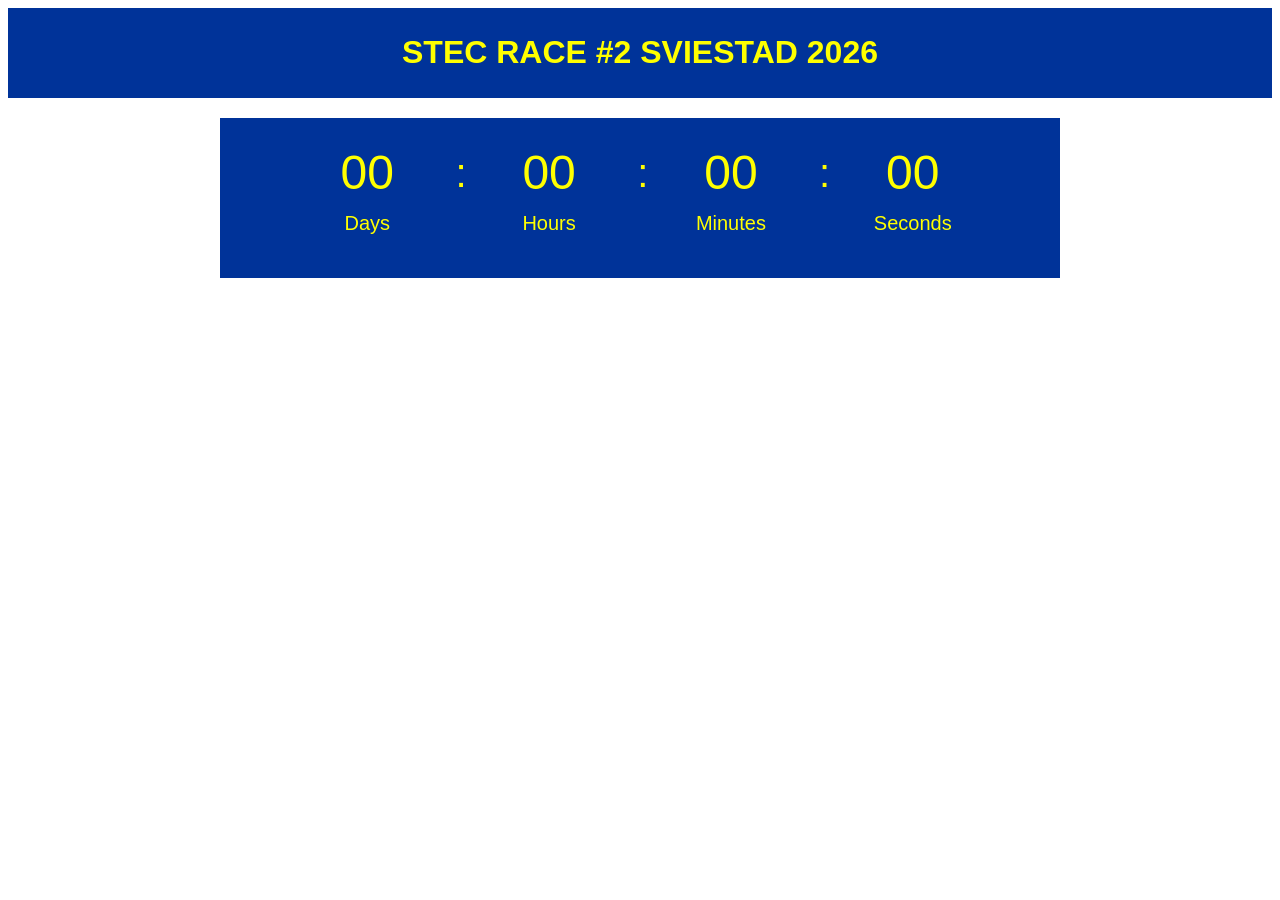
==== index.html @ 8842efca "Initial commit" ====
<!DOCTYPE html>
<html>
    <head>
        <style type="text/css">
        
            :root {
                --stec-font: "Open Sans", "urw-din", sans-serif;
                --stec-text-color: #ffff00;
                --stec-bg-color: #003399;
        
            }
        
            div#timer_caption, div#timer_container > div#timer_box {
                background-color: var(--stec-bg-color);
            }

            div#timer_caption {

                padding: 2.5%;
                
            }
        
            div#timer_caption h1 {
                font-family: var(--stec-font);
                color: var(--stec-text-color);
                text-align: center;
            }
        
            div#timer_container h1 {
        		width: 35%;
        		height: 50px;
        		align-self: end;
        		margin: 0;
        		text-align: center;
        		inset-inline-start: 30px;
        	}
        
        	div#timer_container p {
        		font-size: 1.25rem;
        		margin: 0;
        		line-height: 50px;
        	}
        
        	div#timer_container p.timer_values, p.separators {
        		font-size: 3rem;
        	}
        
        	div#timer_container #header_caption {
        		display: flex;
        		width: 70%;
        		min-width: 300px;
        		margin: auto;
        		justify-content: space-evenly;
        	}
        
        	div#timer_container .header_lines {
        		width: 20%;
        		height: 100px;
        		background-color: black;
        		clip-path: inset(75px 0 20px 0);
        	}
        
        
        	div#timer_container {
                font-family: var(--stec-font);
        		display: flex;
        		width: 70%;
        		min-width: 300px;
        		height: 200px;
        		margin: auto;
        		justify-content: center;
        		box-sizing: border-box;
        		z-index: 0;
        	}
        
        	div#timer_container #timer_box {
        		display: flex;
        		width: 93.75%;
        		min-width: 281.25px;
        		height: 150px;
        		margin: auto;
        		background-color: white;
        		justify-content: center;
        		align-items: center;
        		z-index: 2;
        	}
        
        	div#timer_container .timer_cells {
        		display: inline;
        		width: 130px;
        		text-align: center;
        	}
        
            div#timer_caption, div#timer_container div#timer_box {
                padding: 5px;
            }
        
        	div#timer_container .timer_cells p {
        		color: var(--stec-text-color);
        	}
        
        	div#timer_container .separator_cells {
        		width: 6.25%;
        		text-align: center;
        		margin: 25px 0;
        		align-self: stretch;
        	}
        
        	div#timer_container .separators::after {
        		content: ":";
                color: var(--stec-text-color);
        		font-size: 2.5rem;
        	}
        
        	@media only screen and (max-width: 1200px) {
        		div#timer_container p {
        			font-size: 1rem;
        		}
            
        		div#timer_container h1 {
        			font-size: 1.7rem;
        		}
        	}
        
        	@media only screen and (max-width: 1000px) {
            
        		div#timer_container h1 {
        			font-size: 1.15rem;
        		}
        	}
        </style>

    </head>

    <body>
        <div id="timer_caption">
            <h1>STEC RACE #2 SVIESTAD 2026</h1>
        </div>

        <div id="timer_container">
            <div id="timer_box">
                <div class="timer_cells">
                    <p class="timer_values">&nbsp;</p>
                    <p>Days</p>
                </div>

                <div class="separator_cells">
                    <p class="separators">&nbsp;</p>
                </div>

                <div class="timer_cells">
                    <p class="timer_values">&nbsp;</p>
                    <p>Hours</p>
                </div>

                <div class="separator_cells">
                    <p class="separators">&nbsp;</p>
                </div>

                <div class="timer_cells">
                    <p class="timer_values">&nbsp;</p>
                    <p>Minutes</p>
                </div>

                <div class="separator_cells">
                    <p class="separators">&nbsp;</p>
                </div>

                <div class="timer_cells">
                    <p class="timer_values">&nbsp;</p>
                    <p>Seconds</p>
                </div>
            </div>
        </div>

        <script id="kc-timer-script">
        	var timerText = document.getElementsByClassName("timer_values");
        	var finalDate = new Date(2026, 4, 16, 9, 0, 0, 0);
        
        	var x = setInterval(
        		function () { 
        			let currentDate = new Date();
                
        			let currentTime = currentDate.getTime();
        			let utcOffset = currentDate.getTimezoneOffset() + 60;
                
        			let diffTime = finalDate.getTime() - currentTime - (utcOffset * 60 * 1000); //Time difference in milliseconds
                
        			let days = parseInt(diffTime / (24 * 3600 * 1000));
        			let hours = parseInt(diffTime / (3600 * 1000)) % 24;
        			let minutes = parseInt(diffTime / (60 * 1000)) % 60;
        			let seconds = parseInt(diffTime / 1000) % 60;
                
        			let time = [days, hours, minutes, seconds];
                
        			for (let x of time) {
        				if (x < 10) {
        					time[time.indexOf(x)] = "0" + String(x);
                        
        				}
        			}
                
        			timerText[0].innerHTML = time[0];
        			timerText[1].innerHTML = time[1];
        			timerText[2].innerHTML = time[2];
        			timerText[3].innerHTML = time[3];
                
        			if (diffTime < 0) {
        				clearInterval(x);
        				timerText[0].innerHTML = "00"; //Force timer to stay at zero
        				timerText[1].innerHTML = "00";
        				timerText[2].innerHTML = "00";
        				timerText[3].innerHTML = "00";
        			}
                
        		}, 1000);
            
        </script>
    </body>
</html>
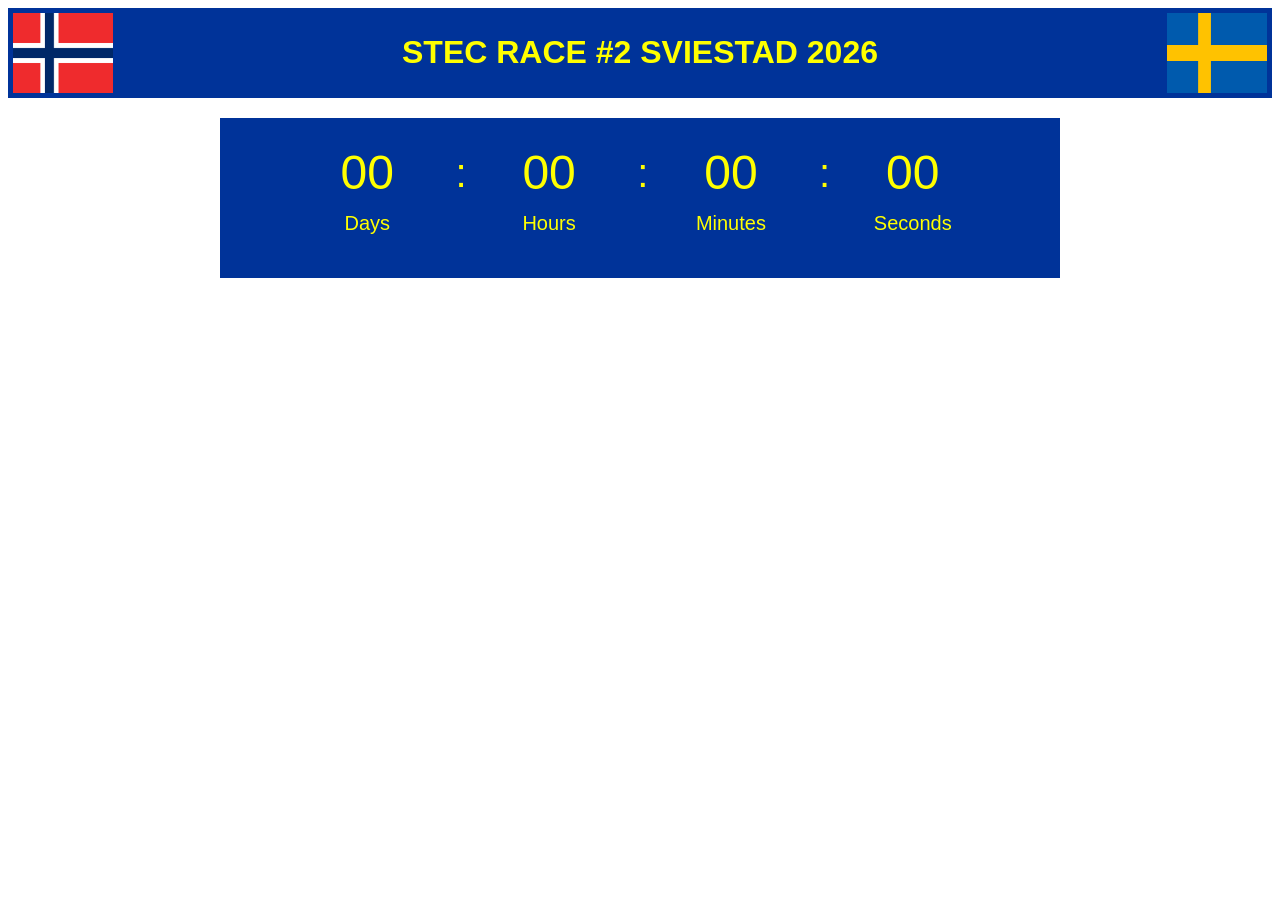
==== commit 55ae3771: "Added caption flags" ====
--- a/index.html
+++ b/index.html
@@ -16,7 +16,10 @@
 
             div#timer_caption {
 
+                display: flex;
+                justify-content: space-between;
                 padding: 2.5%;
+                max-width: 100%;
                 
             }
         
@@ -134,7 +137,9 @@
 
     <body>
         <div id="timer_caption">
+            <img src="Assets/Img/openclipart-vectors-norway-162381_640.png" width="100" height="auto" />
             <h1>STEC RACE #2 SVIESTAD 2026</h1>
+            <img src="Assets/Img/openclipart-vectors-sweden-154401_640 (1).png" width="100" height="auto" />
         </div>
 
         <div id="timer_container">
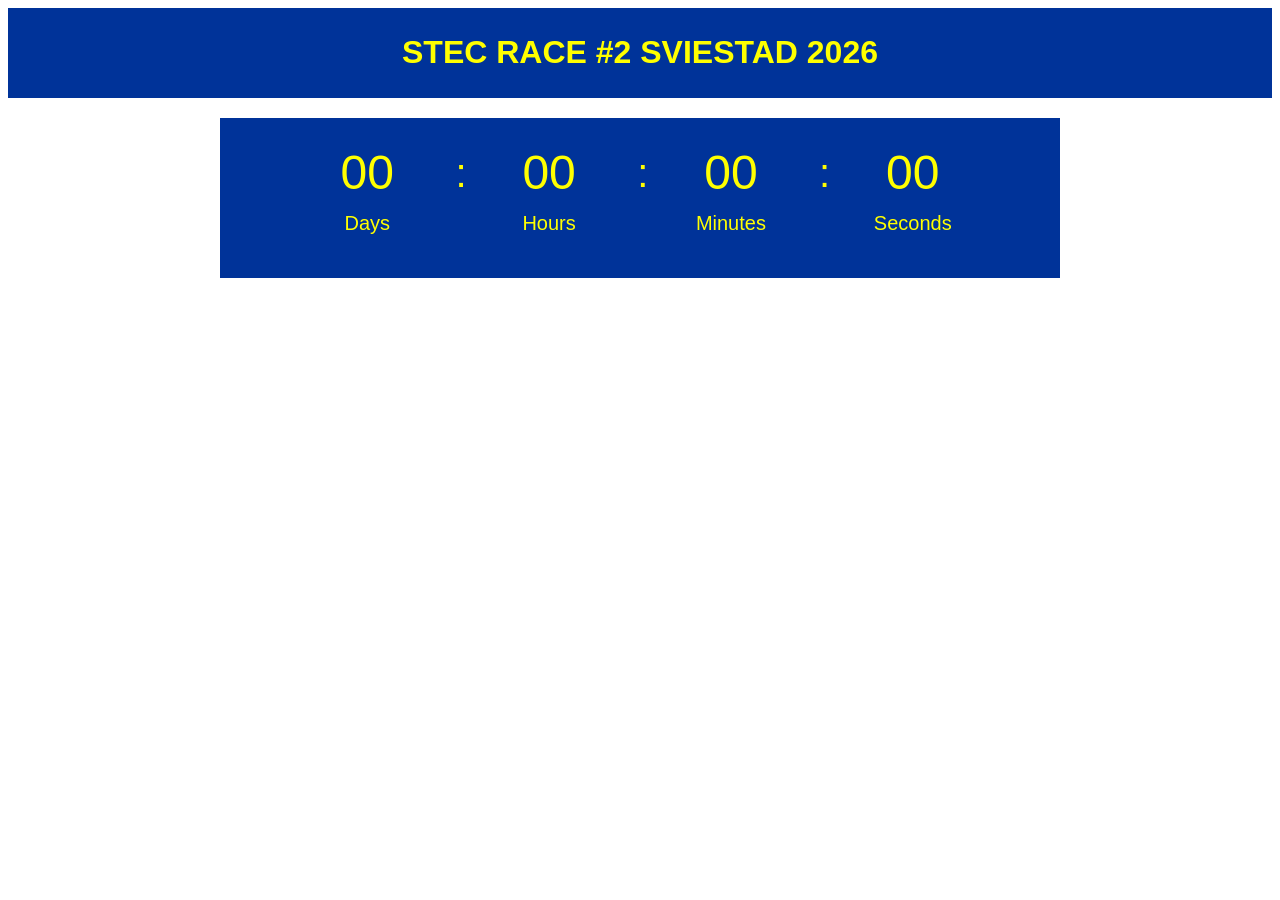
==== commit a317f26b: "Removed images and reset to previous version" ====
--- a/index.html
+++ b/index.html
@@ -16,10 +16,7 @@
 
             div#timer_caption {
 
-                display: flex;
-                justify-content: space-between;
                 padding: 2.5%;
-                max-width: 100%;
                 
             }
         
@@ -137,9 +134,7 @@
 
     <body>
         <div id="timer_caption">
-            <img src="Assets/Img/openclipart-vectors-norway-162381_640.png" width="100" height="auto" />
             <h1>STEC RACE #2 SVIESTAD 2026</h1>
-            <img src="Assets/Img/openclipart-vectors-sweden-154401_640 (1).png" width="100" height="auto" />
         </div>
 
         <div id="timer_container">
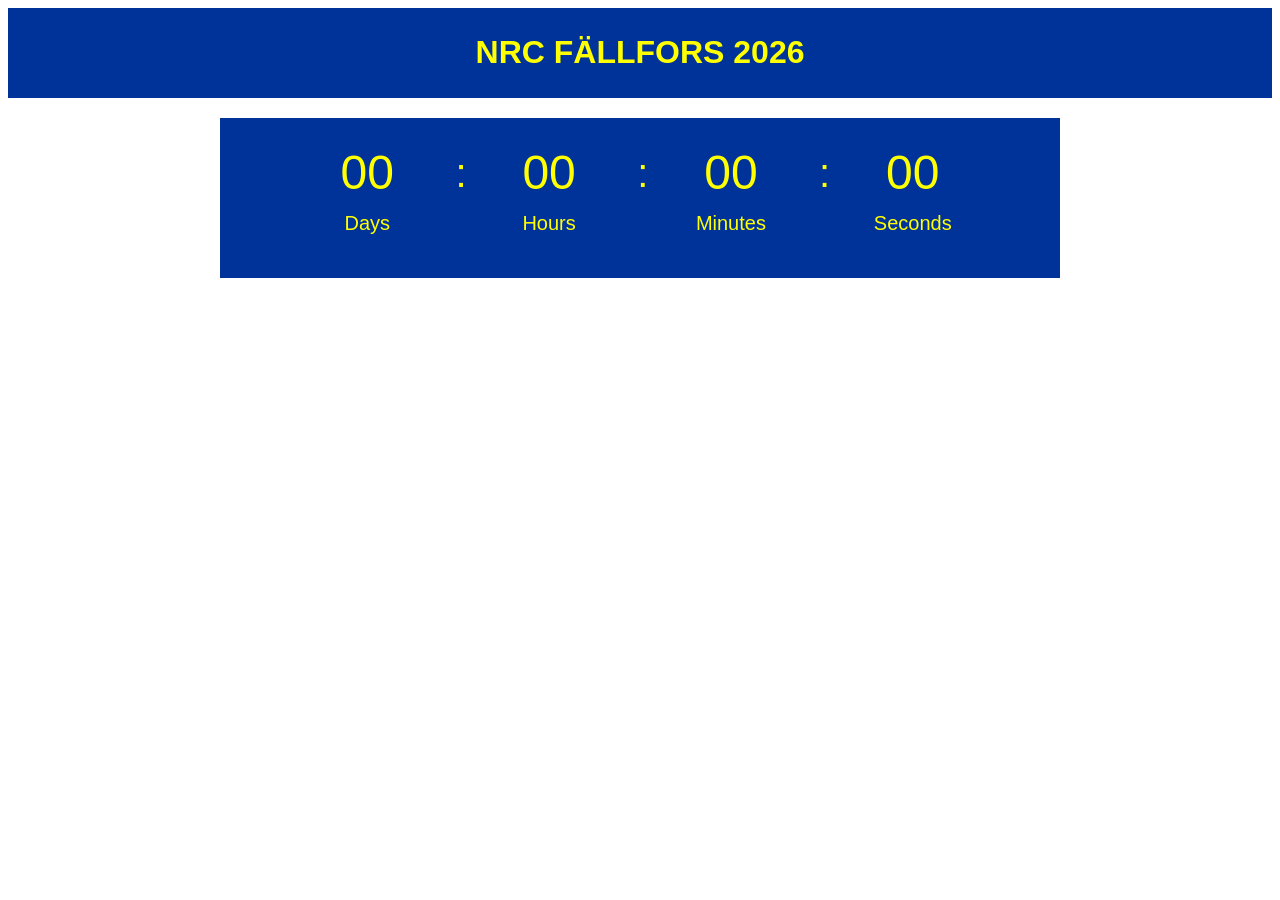
==== commit 0e8ab710: "updated timer setup" ====
--- a/index.html
+++ b/index.html
@@ -1,140 +1,12 @@
 <!DOCTYPE html>
 <html>
     <head>
-        <style type="text/css">
-        
-            :root {
-                --stec-font: "Open Sans", "urw-din", sans-serif;
-                --stec-text-color: #ffff00;
-                --stec-bg-color: #003399;
-        
-            }
-        
-            div#timer_caption, div#timer_container > div#timer_box {
-                background-color: var(--stec-bg-color);
-            }
-
-            div#timer_caption {
-
-                padding: 2.5%;
-                
-            }
-        
-            div#timer_caption h1 {
-                font-family: var(--stec-font);
-                color: var(--stec-text-color);
-                text-align: center;
-            }
-        
-            div#timer_container h1 {
-        		width: 35%;
-        		height: 50px;
-        		align-self: end;
-        		margin: 0;
-        		text-align: center;
-        		inset-inline-start: 30px;
-        	}
-        
-        	div#timer_container p {
-        		font-size: 1.25rem;
-        		margin: 0;
-        		line-height: 50px;
-        	}
-        
-        	div#timer_container p.timer_values, p.separators {
-        		font-size: 3rem;
-        	}
-        
-        	div#timer_container #header_caption {
-        		display: flex;
-        		width: 70%;
-        		min-width: 300px;
-        		margin: auto;
-        		justify-content: space-evenly;
-        	}
-        
-        	div#timer_container .header_lines {
-        		width: 20%;
-        		height: 100px;
-        		background-color: black;
-        		clip-path: inset(75px 0 20px 0);
-        	}
-        
-        
-        	div#timer_container {
-                font-family: var(--stec-font);
-        		display: flex;
-        		width: 70%;
-        		min-width: 300px;
-        		height: 200px;
-        		margin: auto;
-        		justify-content: center;
-        		box-sizing: border-box;
-        		z-index: 0;
-        	}
-        
-        	div#timer_container #timer_box {
-        		display: flex;
-        		width: 93.75%;
-        		min-width: 281.25px;
-        		height: 150px;
-        		margin: auto;
-        		background-color: white;
-        		justify-content: center;
-        		align-items: center;
-        		z-index: 2;
-        	}
-        
-        	div#timer_container .timer_cells {
-        		display: inline;
-        		width: 130px;
-        		text-align: center;
-        	}
-        
-            div#timer_caption, div#timer_container div#timer_box {
-                padding: 5px;
-            }
-        
-        	div#timer_container .timer_cells p {
-        		color: var(--stec-text-color);
-        	}
-        
-        	div#timer_container .separator_cells {
-        		width: 6.25%;
-        		text-align: center;
-        		margin: 25px 0;
-        		align-self: stretch;
-        	}
-        
-        	div#timer_container .separators::after {
-        		content: ":";
-                color: var(--stec-text-color);
-        		font-size: 2.5rem;
-        	}
-        
-        	@media only screen and (max-width: 1200px) {
-        		div#timer_container p {
-        			font-size: 1rem;
-        		}
-            
-        		div#timer_container h1 {
-        			font-size: 1.7rem;
-        		}
-        	}
-        
-        	@media only screen and (max-width: 1000px) {
-            
-        		div#timer_container h1 {
-        			font-size: 1.15rem;
-        		}
-        	}
-        </style>
-
+		<link rel="stylesheet" href="style.css" />
     </head>
 
     <body>
         <div id="timer_caption">
-            <h1>STEC RACE #2 SVIESTAD 2026</h1>
+            <h1>NRC FÄLLFORS 2026</h1>
         </div>
 
         <div id="timer_container">
@@ -175,7 +47,7 @@
 
         <script id="kc-timer-script">
         	var timerText = document.getElementsByClassName("timer_values");
-        	var finalDate = new Date(2026, 4, 16, 9, 0, 0, 0);
+        	var finalDate = new Date(2026, 4, 30, 9, 0, 0, 0);
         
         	var x = setInterval(
         		function () { 
--- a/style.css
+++ b/style.css
@@ -0,0 +1,179 @@
+:root {
+    --stec-font: "Open Sans", "urw-din", sans-serif;
+    --stec-text-color: #ffff00;
+    --stec-bg-color: #003399;
+
+}
+
+div#timer_caption, div#timer_container > div#timer_box {
+    background-color: var(--stec-bg-color);
+}
+
+div#timer_caption {
+
+    padding: 2.5%;
+    
+}
+
+div#timer_caption h1 {
+    font-family: var(--stec-font);
+    color: var(--stec-text-color);
+    text-align: center;
+}
+
+div#timer_container h1 {
+    width: 35%;
+    height: 50px;
+    align-self: end;
+    margin: 0;
+    text-align: center;
+    inset-inline-start: 30px;
+}
+
+div#timer_container p {
+    font-size: 1.25rem;
+    margin: 0;
+    line-height: 50px;
+}
+
+div#timer_container p.timer_values, p.separators {
+    font-size: 3rem;
+}
+
+div#timer_container #header_caption {
+    display: flex;
+    width: 70%;
+    min-width: 300px;
+    margin: auto;
+    justify-content: space-evenly;
+}
+
+div#timer_container .header_lines {
+    width: 20%;
+    height: 100px;
+    background-color: black;
+    clip-path: inset(75px 0 20px 0);
+}
+
+
+div#timer_container {
+    font-family: var(--stec-font);
+    display: flex;
+    width: 70%;
+    min-width: 300px;
+    height: 200px;
+    margin: auto;
+    justify-content: center;
+    box-sizing: border-box;
+    z-index: 0;
+}
+
+div#timer_container #timer_box {
+    display: flex;
+    width: 93.75%;
+    min-width: 281.25px;
+    height: 150px;
+    margin: auto;
+    background-color: white;
+    justify-content: center;
+    align-items: center;
+    z-index: 2;
+}
+
+div#timer_container .timer_cells {
+    display: inline;
+    width: 130px;
+    text-align: center;
+}
+
+div#timer_caption, div#timer_container div#timer_box {
+    padding: 5px;
+}
+
+div#timer_container .timer_cells p {
+    color: var(--stec-text-color);
+}
+
+div#timer_container .separator_cells {
+    width: 6.25%;
+    text-align: center;
+    margin: 25px 0;
+    align-self: stretch;
+}
+
+div#timer_container .separators::after {
+    content: ":";
+    color: var(--stec-text-color);
+    font-size: 2.5rem;
+}
+
+@media only screen and (max-width: 1200px) {
+    div#timer_container p {
+        font-size: 1rem;
+    }
+
+    div#timer_container h1 {
+        font-size: 1.7rem;
+    }
+}
+
+@media only screen and (max-width: 1000px) {
+
+    div#timer_container h1 {
+        font-size: 1.15rem;
+    }
+}
+
+/* PARTICIPANTS */
+
+div#stec_caption {
+    text-align: center;
+    color: var(--stec-text-color);
+    background-color: var(--stec-bg-color);
+    font-family: var(--stec-font);
+    padding: 2.5%;
+}
+
+div#participants_container {
+    background-color: white;
+    font-family: var(--stec-font);
+    min-width: 300px;
+    height: auto;
+}
+
+div#participants_container table {
+    width: 100%;
+}
+
+div#participants_container thead {
+    background-color: black;
+    color: var(--stec-text-color);
+    width: 100%;
+}
+
+div#participants_container thead tr {
+    padding: 2.5%;
+    font-size: 1.125rem;
+}
+
+div#participants_container tbody {
+    color: black;
+    width: 100%;
+}
+
+div#participants_container tr {
+    display: flex;
+    gap: 1rem;
+}
+
+div#participants_container tbody tr {
+    padding: 1rem 0;
+}
+
+div#participants_container tbody tr:nth-child(odd) {
+    background-color: #ddd;
+}
+
+div#participants_container td, div#participants_container th {
+    width: 100%;
+}
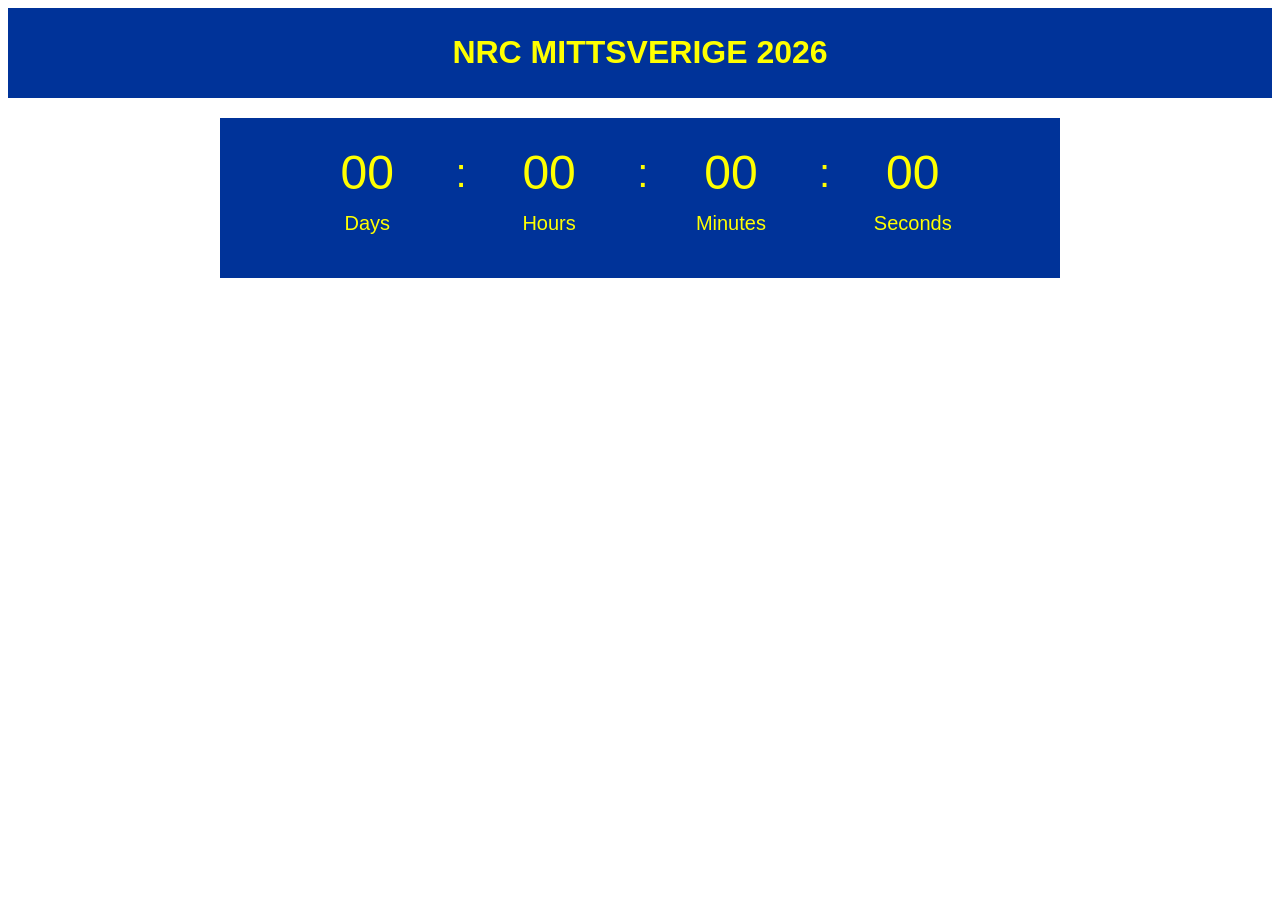
==== commit f67a14d3: "Updated timer" ====
--- a/index.html
+++ b/index.html
@@ -6,7 +6,7 @@
 
     <body>
         <div id="timer_caption">
-            <h1>NRC FÄLLFORS 2026</h1>
+            <h1>NRC MITTSVERIGE 2026</h1>
         </div>
 
         <div id="timer_container">
@@ -47,7 +47,7 @@
 
         <script id="kc-timer-script">
         	var timerText = document.getElementsByClassName("timer_values");
-        	var finalDate = new Date(2026, 4, 30, 9, 0, 0, 0);
+        	var finalDate = new Date(2026, 6, 25, 9, 0, 0, 0);
         
         	var x = setInterval(
         		function () { 
